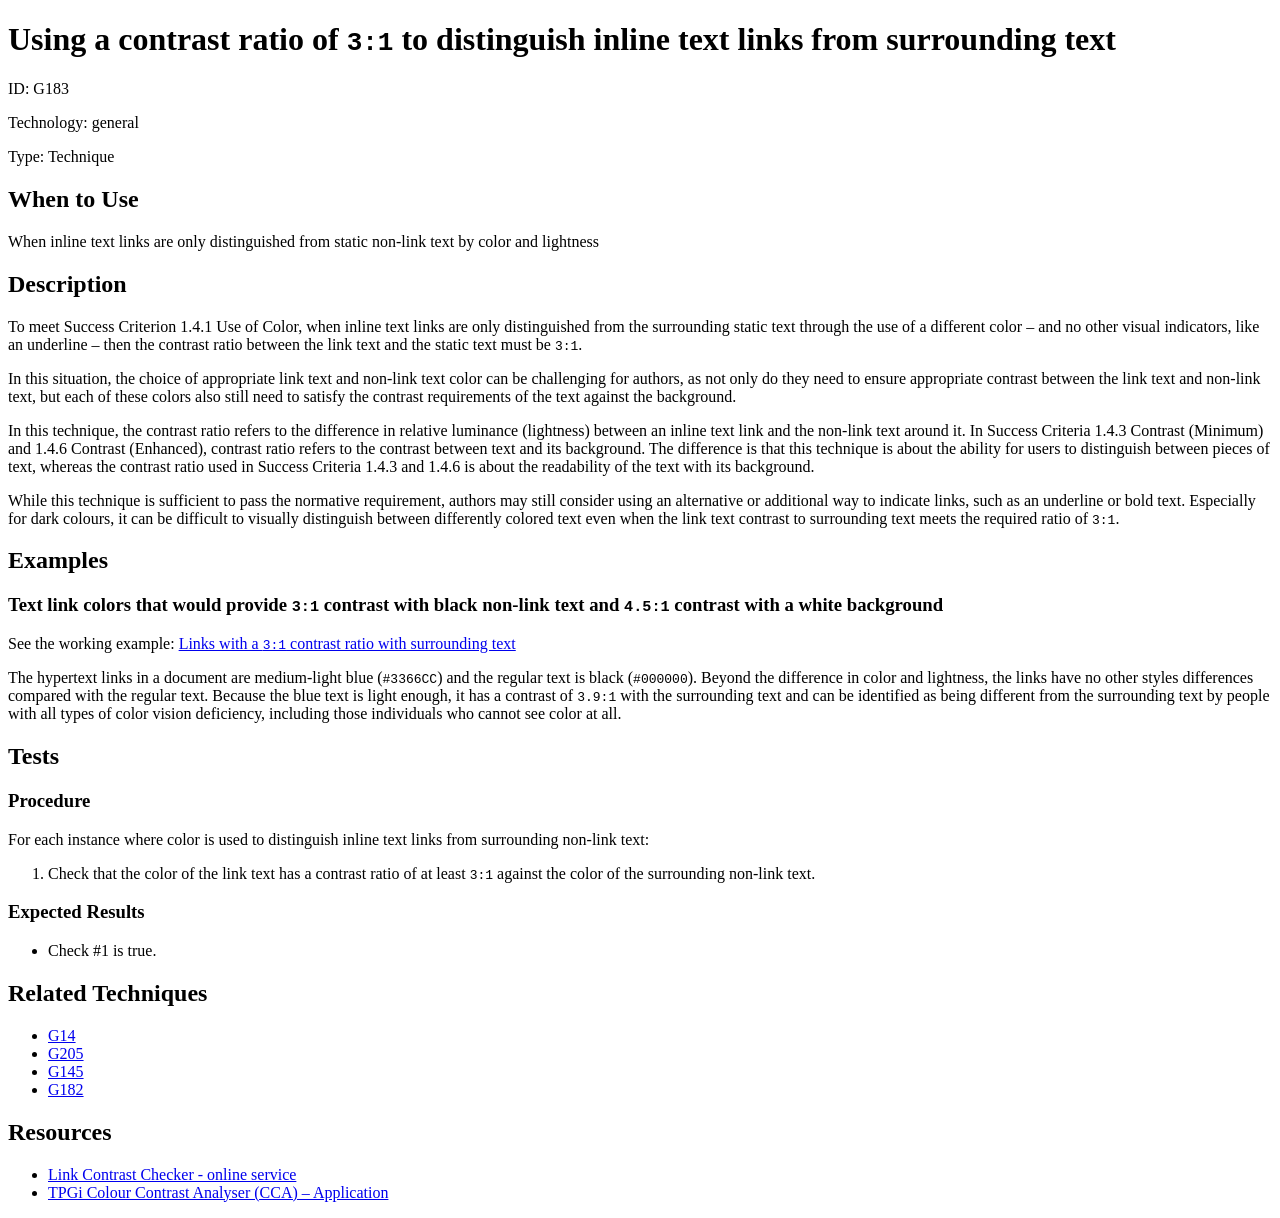
==== techniques/general/G183.html @ 1d774a93 "Update techniques/general/G183.html" ====
<!DOCTYPE html>
<html lang="en">
<head>
   <title>Using a contrast ratio of 3:1 to distinguish inline text links from surrounding text</title>
   <link rel="stylesheet" type="text/css" href="../../css/editors.css" class="remove">
</head>
<body>
   <h1>Using a contrast ratio of <code>3:1</code> to distinguish inline text links from surrounding text</h1>
   <section class="meta">
      <p class="id">ID: G183</p>
      <p class="technology">Technology: general</p>
      <p class="type">Type: Technique</p>
   </section>
   <section id="applicability">
      <h2>When to Use</h2>
      <p>When inline text links are only distinguished from static non-link text by color and lightness</p>
   </section>
   <section id="description">
      <h2>Description</h2>
      <p>To meet Success Criterion 1.4.1 Use of Color, when inline text links are only distinguished from the surrounding static text through the use of a different color – and no other visual indicators, like an underline – then the contrast ratio between the link text and the static text must be <code>3:1</code>.</p>
      <p>In this situation, the choice of appropriate link text and non-link text color can be challenging for authors, as not only do they need to ensure appropriate contrast between the link text and non-link text, but each of these colors also still need to satisfy the contrast requirements of the text against the background.</p>
      <div class="note">
         <p>In this technique, the contrast ratio refers to the difference in <a>relative luminance</a> (lightness) between an inline text link and the non-link text around it. In Success Criteria 1.4.3 Contrast (Minimum) and 1.4.6 Contrast (Enhanced), contrast ratio refers to the contrast between text and its background. The difference is that this technique is about the ability for users to distinguish between pieces of text, whereas the contrast ratio used in Success Criteria 1.4.3 and 1.4.6 is about the readability of the text with its background.</p>
         <p>While this technique is sufficient to pass the normative requirement, authors may still consider using an alternative or additional way to indicate links, such as an underline or bold text. Especially for dark colours, it can be difficult to visually distinguish between differently colored text even when the link text contrast to surrounding text meets the required ratio of <code>3:1</code>.</p>
      </div>
   </section>
   <section id="examples">
      <h2>Examples</h2>
      <section class="example">
         <h3>Text link colors that would provide <code>3:1</code> contrast with black non-link text and <code>4.5:1</code> contrast with a white background</h3>
         <p class="working-example">See the working example:
            <a href="../../working-examples/link-contrast/">Links with a <code>3:1</code> contrast ratio with surrounding text</a>
         </p>
      </section>
      <section class="example">
         <p>The hypertext links in a document are medium-light blue (<code>#3366CC</code>) and the regular text is black (<code>#000000</code>). Beyond the difference in color and lightness, the links have no other styles differences compared with the regular text. Because the blue text is light enough, it has a contrast of <code>3.9:1</code> with the surrounding text and can be identified as being different from the surrounding text by people with all types of color vision deficiency, including those individuals who cannot see color at all.</p>
      </section>
   </section>
   <section id="tests">
      <h2>Tests</h2>
      <section class="procedure">
         <h3>Procedure</h3>
         <p>For each instance where color is used to distinguish inline text links from surrounding non-link text:</p>
         <ol>
            <li>Check that the color of the link text has a contrast ratio of at least <code>3:1</code> against the color of the surrounding non-link text.</li>
         </ol>
      </section>
      <section class="results">
         <h3>Expected Results</h3>
         <ul>
            <li>Check #1 is true.</li>
         </ul>
      </section>
   </section>
   <section id="related">
      <h2>Related Techniques</h2>
      <ul>
         <li><a href="../general/G14">G14</a></li>
         <li><a href="../general/G205">G205</a></li>
         <li><a href="../general/G145">G145</a></li>
         <li><a href="../general/G182">G182</a></li>
      </ul>
   </section>
   <section id="resources">
      <h2>Resources</h2>
      <ul>
         <li><a href="https://webaim.org/resources/linkcontrastchecker/">Link Contrast Checker - online service</a></li>
         <li><a href="https://github.com/ThePacielloGroup/CCAe">TPGi Colour Contrast Analyser (CCA) – Application</a></li>
      </ul>
   </section>
</body>
</html>
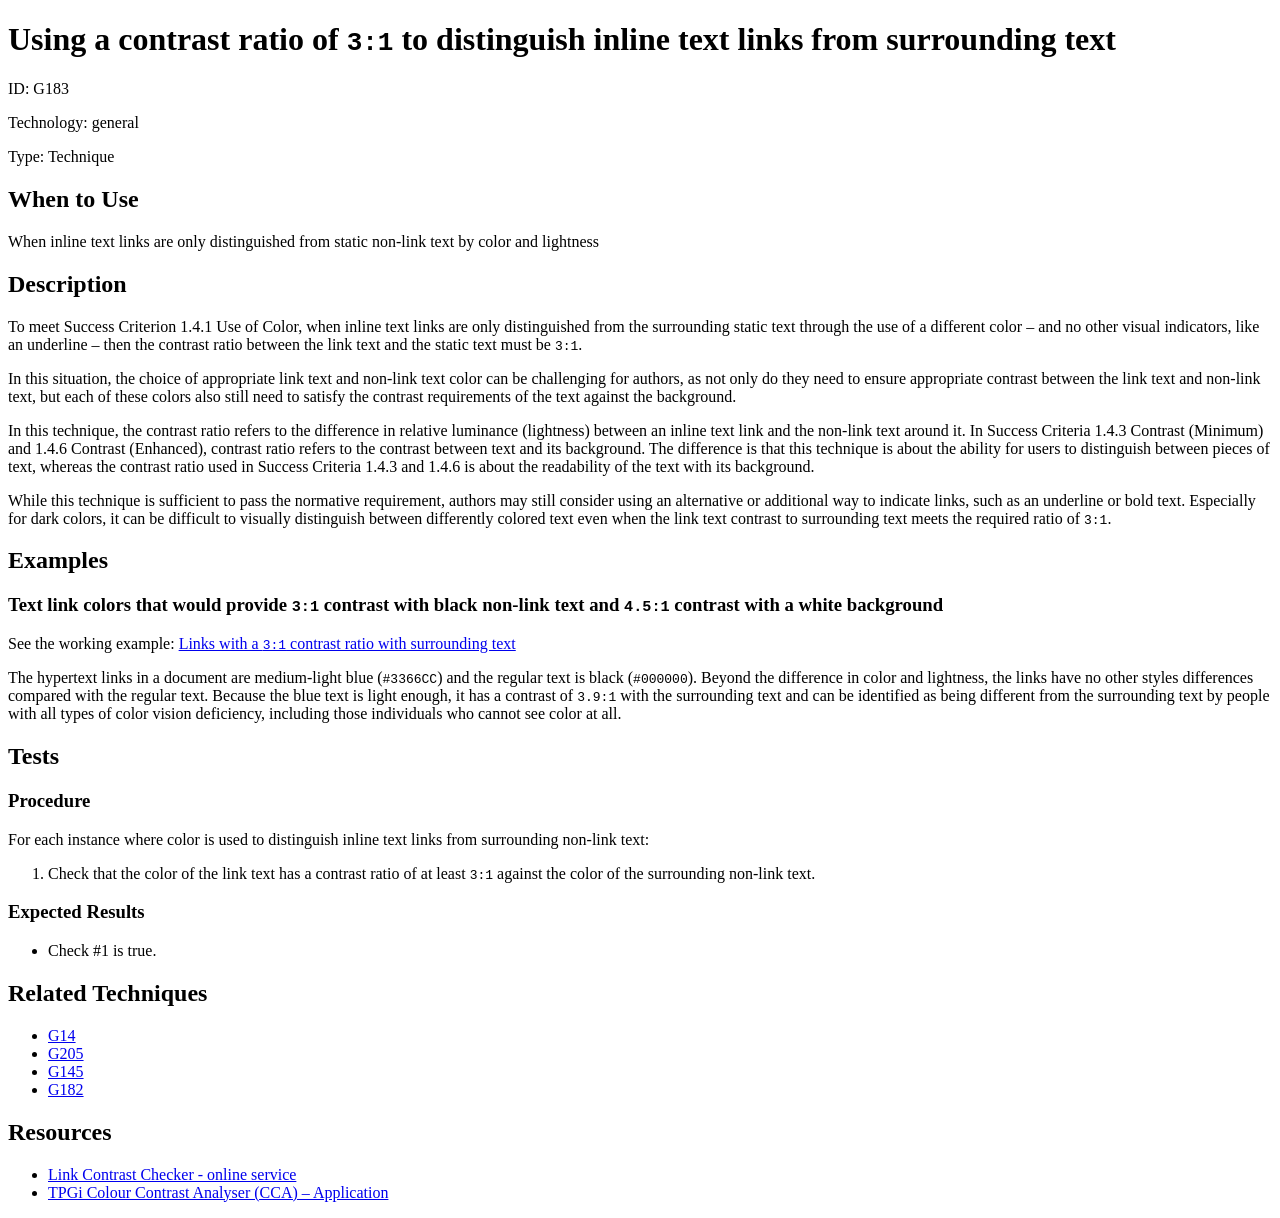
==== commit 345dbddb: "Apply suggestion from @patrickhlauke" ====
--- a/techniques/general/G183.html
+++ b/techniques/general/G183.html
@@ -21,7 +21,7 @@
       <p>In this situation, the choice of appropriate link text and non-link text color can be challenging for authors, as not only do they need to ensure appropriate contrast between the link text and non-link text, but each of these colors also still need to satisfy the contrast requirements of the text against the background.</p>
       <div class="note">
          <p>In this technique, the contrast ratio refers to the difference in <a>relative luminance</a> (lightness) between an inline text link and the non-link text around it. In Success Criteria 1.4.3 Contrast (Minimum) and 1.4.6 Contrast (Enhanced), contrast ratio refers to the contrast between text and its background. The difference is that this technique is about the ability for users to distinguish between pieces of text, whereas the contrast ratio used in Success Criteria 1.4.3 and 1.4.6 is about the readability of the text with its background.</p>
-         <p>While this technique is sufficient to pass the normative requirement, authors may still consider using an alternative or additional way to indicate links, such as an underline or bold text. Especially for dark colours, it can be difficult to visually distinguish between differently colored text even when the link text contrast to surrounding text meets the required ratio of <code>3:1</code>.</p>
+         <p>While this technique is sufficient to pass the normative requirement, authors may still consider using an alternative or additional way to indicate links, such as an underline or bold text. Especially for dark colors, it can be difficult to visually distinguish between differently colored text even when the link text contrast to surrounding text meets the required ratio of <code>3:1</code>.</p>
       </div>
    </section>
    <section id="examples">
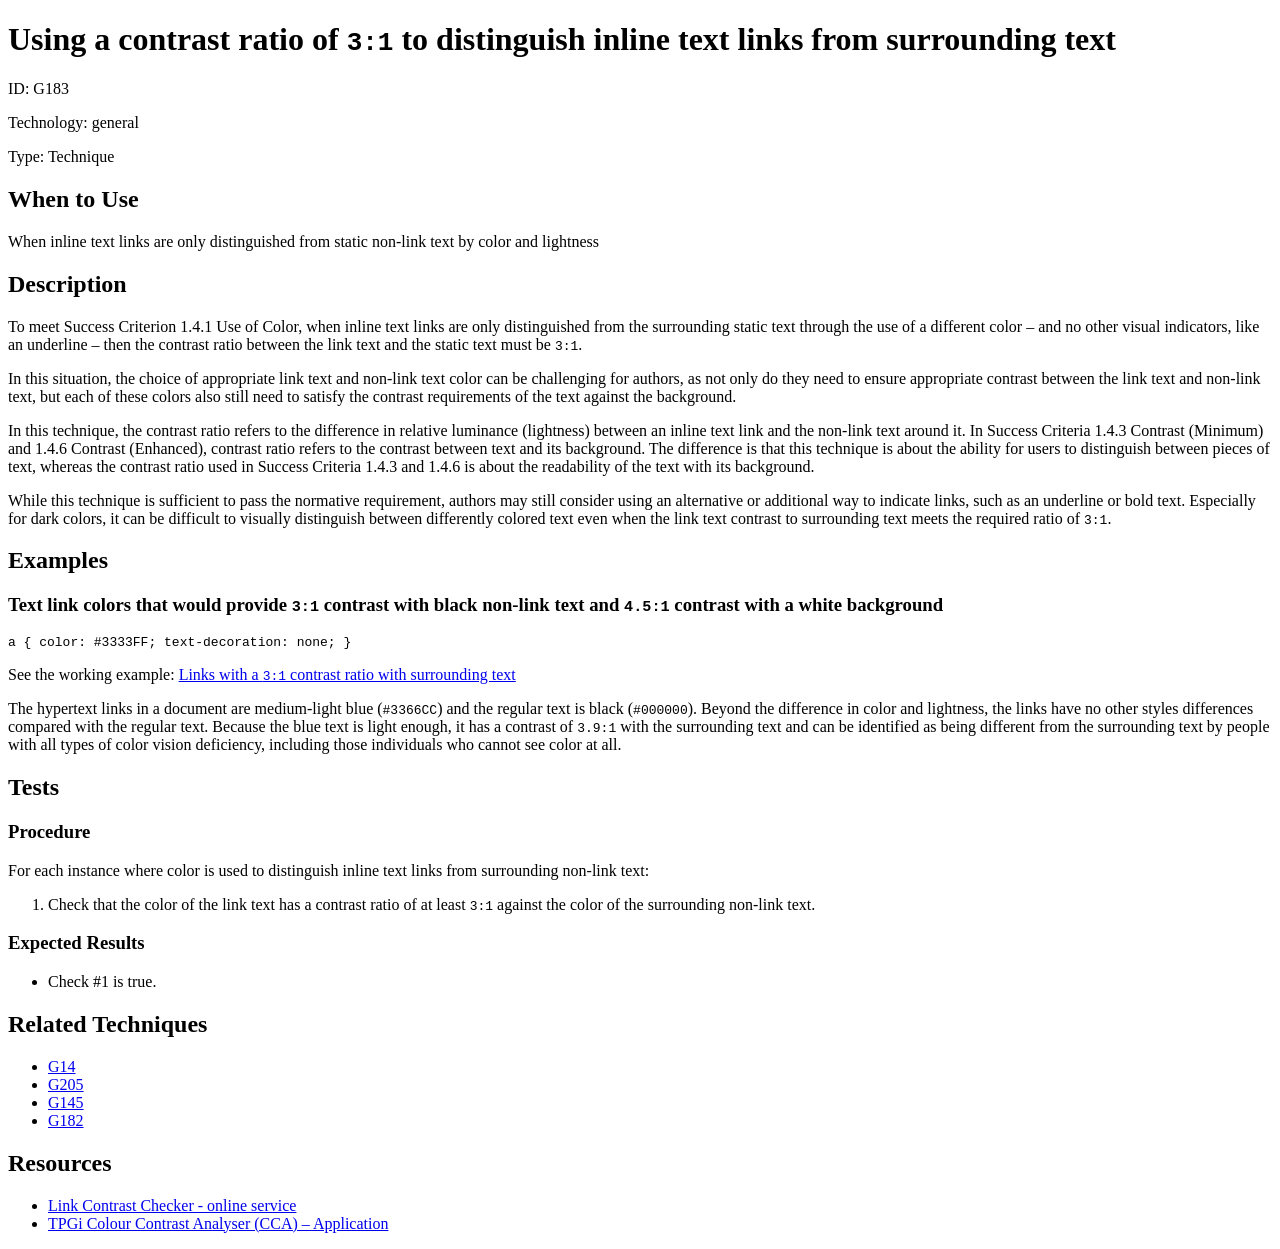
==== commit 6248af7b: "Add one code example" ====
--- a/techniques/general/G183.html
+++ b/techniques/general/G183.html
@@ -28,6 +28,7 @@
       <h2>Examples</h2>
       <section class="example">
          <h3>Text link colors that would provide <code>3:1</code> contrast with black non-link text and <code>4.5:1</code> contrast with a white background</h3>
+         <pre><code>a { color: #3333FF; text-decoration: none; }</code></pre>
          <p class="working-example">See the working example:
             <a href="../../working-examples/link-contrast/">Links with a <code>3:1</code> contrast ratio with surrounding text</a>
          </p>
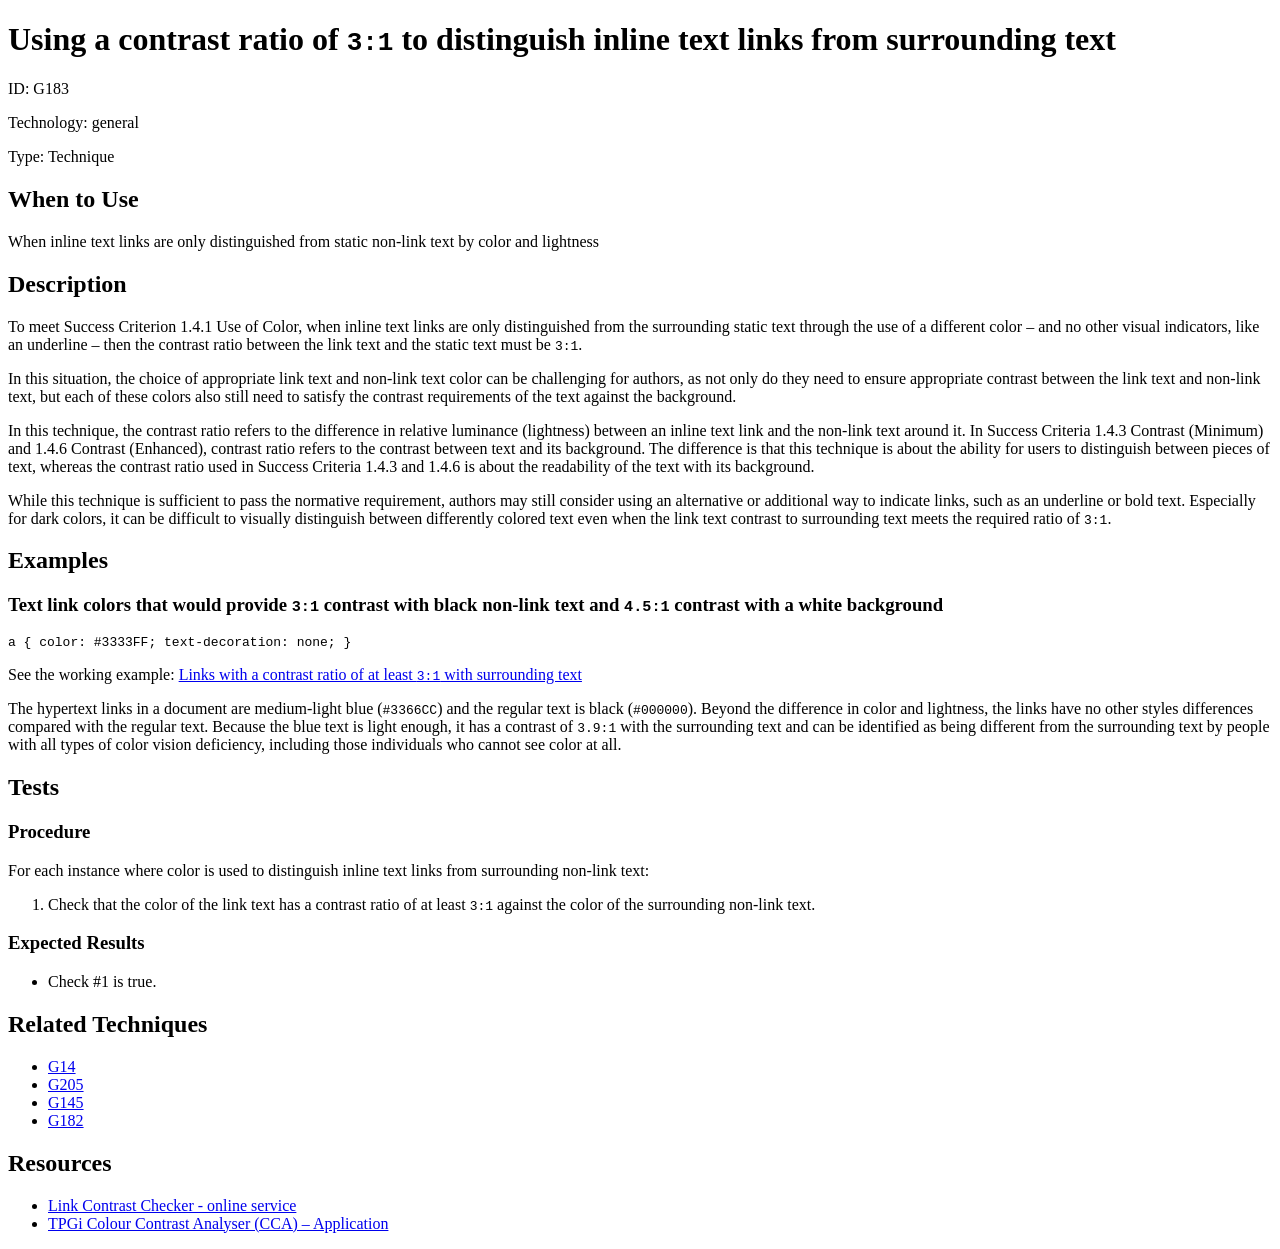
==== commit 100f9d2f: "Tweak working example" ====
--- a/techniques/general/G183.html
+++ b/techniques/general/G183.html
@@ -21,6 +21,8 @@
       <p>In this situation, the choice of appropriate link text and non-link text color can be challenging for authors, as not only do they need to ensure appropriate contrast between the link text and non-link text, but each of these colors also still need to satisfy the contrast requirements of the text against the background.</p>
       <div class="note">
          <p>In this technique, the contrast ratio refers to the difference in <a>relative luminance</a> (lightness) between an inline text link and the non-link text around it. In Success Criteria 1.4.3 Contrast (Minimum) and 1.4.6 Contrast (Enhanced), contrast ratio refers to the contrast between text and its background. The difference is that this technique is about the ability for users to distinguish between pieces of text, whereas the contrast ratio used in Success Criteria 1.4.3 and 1.4.6 is about the readability of the text with its background.</p>
+      </div>
+      <div class="note">
          <p>While this technique is sufficient to pass the normative requirement, authors may still consider using an alternative or additional way to indicate links, such as an underline or bold text. Especially for dark colors, it can be difficult to visually distinguish between differently colored text even when the link text contrast to surrounding text meets the required ratio of <code>3:1</code>.</p>
       </div>
    </section>
@@ -28,9 +30,9 @@
       <h2>Examples</h2>
       <section class="example">
          <h3>Text link colors that would provide <code>3:1</code> contrast with black non-link text and <code>4.5:1</code> contrast with a white background</h3>
-         <pre><code>a { color: #3333FF; text-decoration: none; }</code></pre>
+         <pre><code class="language-css">a { color: #3333FF; text-decoration: none; }</code></pre>
          <p class="working-example">See the working example:
-            <a href="../../working-examples/link-contrast/">Links with a <code>3:1</code> contrast ratio with surrounding text</a>
+            <a href="../../working-examples/link-contrast/">Links with a contrast ratio of at least <code>3:1</code> with surrounding text</a>
          </p>
       </section>
       <section class="example">
